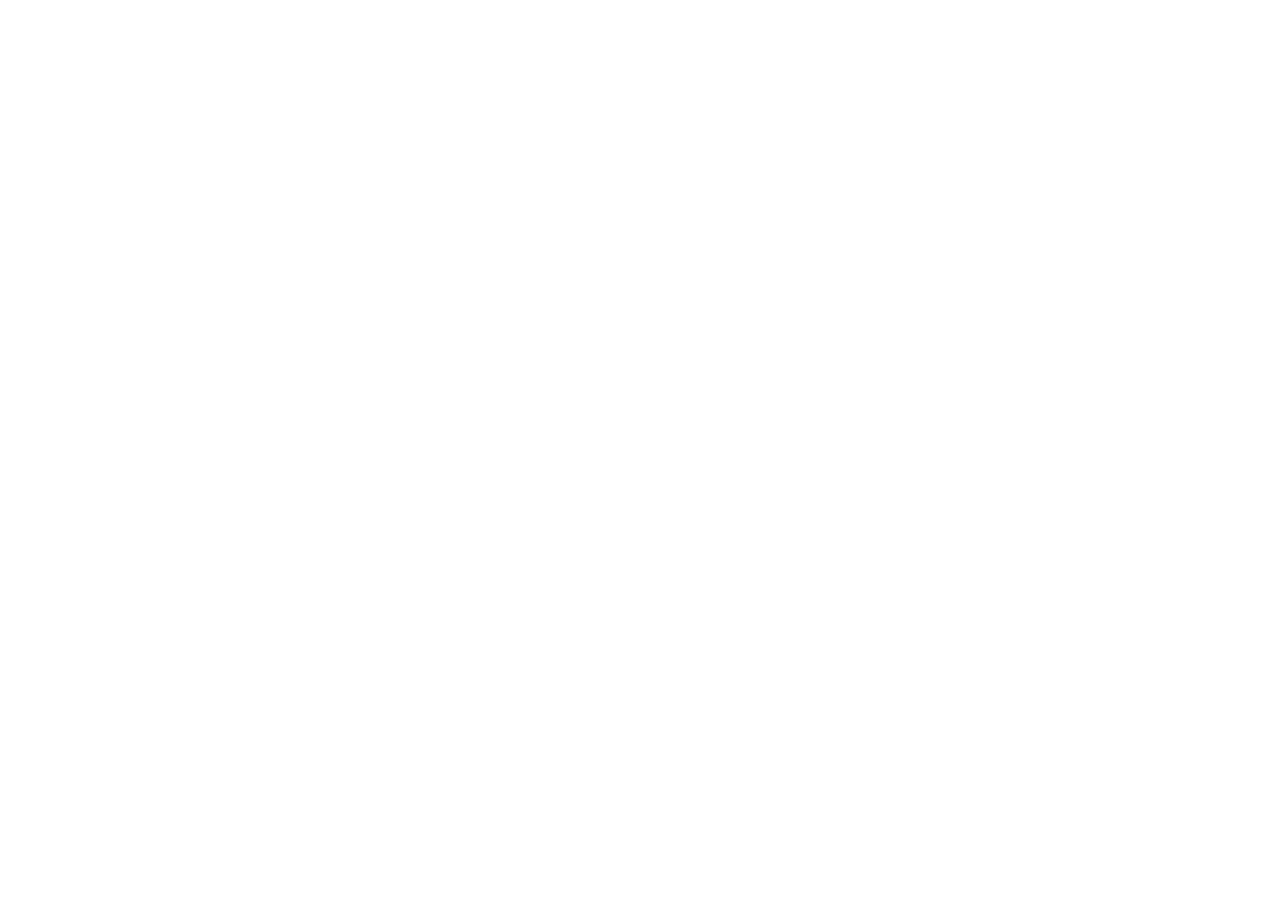
==== index.html @ 5363b154 "first(yusuf)" ====
<!DOCTYPE html>
<html lang="en">
<head>
    <meta charset="UTF-8">
    <title>Kartun TV</title>
    <link href="https://stackpath.bootstrapcdn.com/bootstrap/4.3.1/css/bootstrap.min.css" rel="stylesheet" integrity="sha384-ggOyR0iXCbMQv3Xipma34MD+dH/1fQ784/j6cY/iJTQUOhcWr7x9JvoRxT2MZw1T" crossorigin="anonymous">
    <link href="https://stackpath.bootstrapcdn.com/font-awesome/4.7.0/css/font-awesome.min.css" rel="stylesheet" integrity="sha384-wvfXpqpZZVQGK6TAh5PVlGOfQNHSoD2xbE+QkPxCAFlNEevoEH3Sl0sibVcOQVnN" crossorigin="anonymous">
    <link rel="stylesheet" href="assets/style.css">
</head>
<body>
    <div class="navbar-main__container">
        <nav class="fixed-top navbar-main navbar-main--home">
            <div class="navbar-header"></div>
        </nav>
    </div>
</body>
</html>
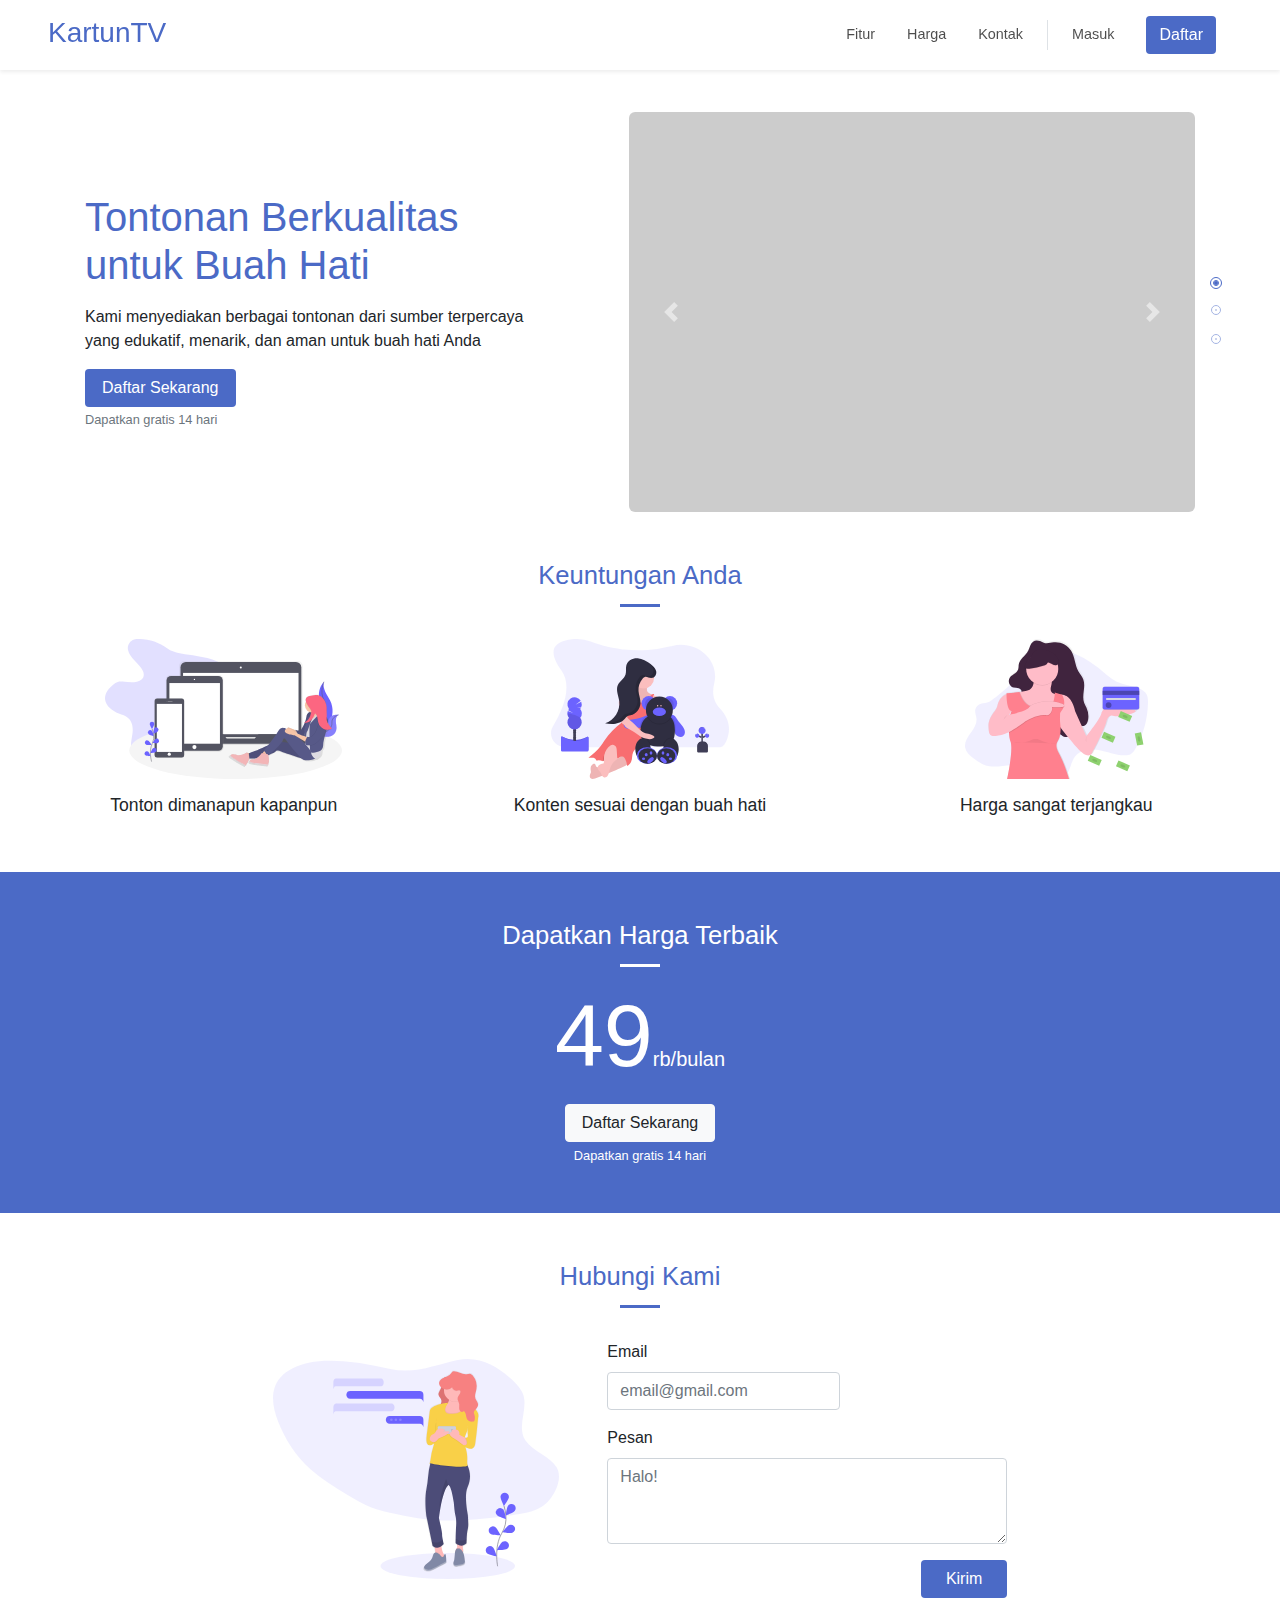
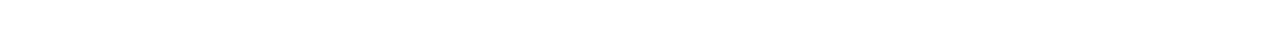
==== commit 77229934: "index page" ====
--- a/index.html
+++ b/index.html
@@ -2,16 +2,129 @@
 <html lang="en">
 <head>
     <meta charset="UTF-8">
-    <title>Kartun TV</title>
-    <link href="https://stackpath.bootstrapcdn.com/bootstrap/4.3.1/css/bootstrap.min.css" rel="stylesheet" integrity="sha384-ggOyR0iXCbMQv3Xipma34MD+dH/1fQ784/j6cY/iJTQUOhcWr7x9JvoRxT2MZw1T" crossorigin="anonymous">
-    <link href="https://stackpath.bootstrapcdn.com/font-awesome/4.7.0/css/font-awesome.min.css" rel="stylesheet" integrity="sha384-wvfXpqpZZVQGK6TAh5PVlGOfQNHSoD2xbE+QkPxCAFlNEevoEH3Sl0sibVcOQVnN" crossorigin="anonymous">
-    <link rel="stylesheet" href="assets/style.css">
+    <meta name="viewport" content="width=device-width, initial-scale=1.0">
+    <meta http-equiv="X-UA-Compatible" content="ie=edge">
+    <title>KartunTV</title>
+    <link rel="stylesheet" href="assets/css/bootstrap.min.css">
+    <link rel="stylesheet" href="assets/css/fontawesome-all.css">
+    <link rel="stylesheet" href="assets/css/style.css">
+    <link rel="stylesheet" href="assets/css/index.css">
 </head>
 <body>
-    <div class="navbar-main__container">
-        <nav class="fixed-top navbar-main navbar-main--home">
-            <div class="navbar-header"></div>
-        </nav>
+    <nav class="header shadow-sm position-fixed w-100">
+        <div class="d-flex justify-content-between align-items-center px-md-5 pl-3 pr-2">
+            <a href="./" class="title text-custom mb-1">KartunTV</a>
+            <div class="nav align-items-center d-flex">
+                <a href="#" class="link px-3 py-4 d-none d-lg-block">Fitur</a>
+                <a href="#" class="link px-3 py-4 d-none d-lg-block">Harga</a>
+                <a href="#" class="link px-3 py-4 d-none d-lg-block">Kontak</a>
+                <div class="divider border-right mx-2 d-none d-lg-block"></div>
+                <a href="login.html" class="link px-3 py-4">Masuk</a>
+                <a href="register.html" class="btn btn-custom mx-3">
+                    Daftar
+                </a>
+                <button class="btn ml-1 d-block d-lg-none border btn-nav" onclick="toggleNav()">
+                    <i class="fas fa-bars fa-lg text-custom"></i>
+                </button>
+            </div>
+        </div>
+        <div class="side-nav position-absolute border-top" id="sideNav">
+            <div class="overlay position-absolute" onclick="toggleNav()"></div>
+            <div class="content d-flex flex-column">
+                <a href="#" class="link w-100 px-4 py-3">Fitur</a>
+                <a href="#" class="link w-100 px-4 py-3">Harga</a>
+                <a href="#" class="link w-100 px-4 py-3">Kontak</a>
+            </div>
+        </div>
+    </nav>
+    <div class="opening container d-flex align-items-center">
+        <div class="title">
+            <h1 class="text-custom mb-3">Tontonan Berkualitas untuk Buah Hati</h1>
+            <p>Kami menyediakan berbagai tontonan dari sumber terpercaya yang edukatif, menarik, dan aman untuk buah hati Anda</p>
+            <a href="register.html" class="btn btn-custom px-3">Daftar Sekarang</a>
+            <br>
+            <small class="text-muted mx-auto">Dapatkan gratis 14 hari</small>
+        </div>
+        <div class="poster w-75 justify-content-end d-md-flex d-none">
+            <div id="posterCarousel" class="carousel slide" data-ride="carousel">
+                <ol class="carousel-indicators">
+                    <li data-target="#posterCarousel" data-slide-to="0" class="active"></li>
+                    <li data-target="#posterCarousel" data-slide-to="1"></li>
+                    <li data-target="#posterCarousel" data-slide-to="2"></li>
+                </ol>
+                <div class="carousel-inner">
+                    <div class="carousel-item active">
+                        <div class="item bg-img"
+                            style="background-image: url(http://cdn1.nflximg.net/images/1557/4091557.jpg)">
+                        </div>
+                    </div>
+                    <div class="carousel-item">
+                        <div class="item bg-img"
+                            style="background-image: url(https://vignette.wikia.nocookie.net/nickelodeon/images/f/f8/The_Smudges_Title_Card.jpeg/revision/latest?cb=20160808200045)">
+                        </div>
+                    </div>
+                    <div class="carousel-item">
+                        <div class="item bg-img"
+                            style="background-image: url(http://1.bp.blogspot.com/-FWt-WCGWmu8/VaMGO7BkegI/AAAAAAAAKak/z5PeUdvuT08/s1600/tom-and-jerry-facebook-cover-01.jpg)">
+                        </div>
+                    </div>
+                </div>
+                <a class="carousel-control-prev" href="#posterCarousel" role="button" data-slide="prev">
+                    <span class="carousel-control-prev-icon" aria-hidden="true"></span>
+                    <span class="sr-only">Previous</span>
+                </a>
+                <a class="carousel-control-next" href="#posterCarousel" role="button" data-slide="next">
+                    <span class="carousel-control-next-icon" aria-hidden="true"></span>
+                    <span class="sr-only">Next</span>
+                </a>
+            </div>
+        </div>
     </div>
+    <div class="feature container pt-5" id="feature">
+        <h2 class="text-custom text-center content-title">Keuntungan Anda</h2>
+        <div class="d-flex align-items-center justify-content-between mt-5 flex-column flex-md-row">
+            <div class="item d-flex flex-column align-items-center">
+                <img src="./assets/img/devices.svg" height="140px">
+                <h3 class="capt text-center mt-3">Tonton dimanapun kapanpun</h3>
+            </div>
+            <div class="item d-flex flex-column align-items-center">
+                <img src="./assets/img/child.svg" height="140px">
+                <h3 class="capt text-center mt-3">Konten sesuai dengan buah hati</h3>
+            </div>
+            <div class="item d-flex flex-column align-items-center">
+                <img src="./assets/img/cheap.svg" height="140px">
+                <h3 class="capt text-center mt-3">Harga sangat terjangkau</h3>
+            </div>
+        </div>
+    </div>
+    <div class="price container-fluid bg-custom py-5 mt-5 text-white d-flex flex-column align-items-center" id="price">
+        <h2 class="content-title text-white mb-4">Dapatkan Harga Terbaik</h2>
+        <h3 class="display-2 mt-2">49<span class="h5">rb/bulan</span></h3>
+        <a href="register.html" class="btn btn-light mt-2 mb-1 px-3">Daftar Sekarang</a>
+        <small>Dapatkan gratis 14 hari</small>
+    </div>
+    <div class="contact container pt-5 mb-5" id="contact">
+        <h2 class="text-custom content-title text-center">Hubungi Kami</h2>
+        <div class="d-flex mt-5 flex-column flex-md-row justify-content-center align-items-center">
+            <img src="assets/img/contact.svg" height="220px">
+            <div class="contact-form ml-5">
+                <div class="form-group">
+                    <label for="email">Email</label>
+                    <input type="email" class="form-control" id="email" placeholder="email@gmail.com">
+                </div>
+                <div class="form-group">
+                    <label for="message">Pesan</label>
+                    <textarea class="form-control" id="message" rows="3" placeholder="Halo!"></textarea>
+                </div>
+                <div class="d-flex justify-content-end">
+                    <button class="btn btn-custom px-4">Kirim</button>
+                </div>
+            </div>
+        </div>
+    </div>
+    <script src="assets/js/jquery-3.4.1.min.js"></script>
+    <script src="assets/js/popper.min.js"></script>
+    <script src="assets/js/bootstrap.min.js"></script>
+    <script src="assets/js/script.js"></script>
 </body>
 </html>--- a/assets/css/style.css
+++ b/assets/css/style.css
@@ -0,0 +1,263 @@
+:root {
+    --primary-color: #4b6ac6;
+    --primary-dark-color: #3b539b;
+}
+
+.overlay {
+    position: absolute;
+    top: 0;
+    left: 0;
+    width: 100%;
+    height: 100%;
+    background-color: rgba(0, 0, 0, .4);
+}
+
+.hover-underline:hover {
+    text-decoration: underline;
+}
+
+.cursor-pointer {
+    cursor: pointer;
+}
+
+.text-custom {
+    color: var(--primary-color);
+}
+
+.btn-custom {
+    background-color: var(--primary-color);
+    color: white;
+}
+
+.btn-custom:hover {
+    background-color: var(--primary-dark-color);
+    color: white;
+}
+
+.bg-custom {
+    background-color: var(--primary-color);
+}
+
+.bg-img {
+    background-size: cover;
+    background-position: center;
+    background-color: rgba(0,0,0,.2);
+}
+
+.star {
+    font-size: .6rem;
+    color:	rgb(212,175,55);
+}
+
+.star-lg {
+    font-size: .8rem;
+    color:	rgb(212,175,55);
+}
+
+.header {
+    background-color: white;
+    z-index: 98;
+}
+
+.header .title {
+    font-size: 1.75rem;
+    font-weight: 500;
+}
+
+.header .title:hover {
+    text-decoration: none;
+    color: var(--primary-color);
+}
+
+.header .link {
+    font-size: .9rem;
+    color: rgba(0,0,0,.7);
+    cursor: pointer;
+    position: relative;
+}
+
+.header .link:hover {
+    text-decoration: none;
+    color: var(--primary-color);
+}
+
+.header .link::after {
+    content: "";
+    position: absolute;
+    bottom: 0;
+    left: 0;
+    right: 0;
+    margin: auto;
+    width: 0;
+    height: 2px;
+    background-color: var(--primary-color);
+    border-radius: 5px 5px 0 0;
+    transition: 300ms;
+}
+
+.header .link:hover::after {
+    width: 100%;
+}
+
+.header .search-input {
+    width: 200px;
+}
+
+.header .divider {
+    height: 30px;
+}
+
+.header .dropdown {
+    position: relative;
+}
+
+.header .dropdown .item {
+    position: absolute;
+    visibility: hidden;
+    opacity: 0;
+    transform: translateY(-6px);
+    border-radius: 0 0 6px 6px;
+    transition: 300ms;
+    top: 100%;
+    right: 0;
+    margin: auto;
+}
+
+.header .dropdown:hover .item {
+    visibility: visible;
+    opacity: 1;
+    transform: translateY(0);
+    background-color: white;
+}
+
+.header .dropdown-link {
+    display: block;
+    color: rgba(0,0,0,.7);
+}
+
+.header .dropdown-link:hover {
+    text-decoration: none;
+    color: var(--primary-color);
+}
+
+.header .btn-nav {
+    border-radius: 4px;
+    margin-right: 1rem;
+}
+
+.header .side-nav {
+    width: 100%;
+    height: 100vh;
+    transition: 500ms;
+    visibility: hidden;
+    opacity: 0;
+}
+
+.header .side-nav.active {
+    visibility: visible;
+    opacity: 1;
+}
+
+.header .side-nav .content {
+    background-color: white;
+    width: 70%;
+    max-width: 300px;
+    position: absolute;
+    right: -300px;
+    height: 100%;
+    transition: 500ms;
+}
+
+.header .side-nav.active .content {
+    right: 0;
+}
+
+.film .item {
+    width: 15%;
+    color: black;
+}
+
+.film .item:hover {
+    text-decoration: none;
+}
+
+.film .item .bg-img {
+    border-radius: 4px;
+    height: 200px;
+    position: relative;
+    overflow: hidden;
+    transition: box-shadow 400ms, transform 400ms;
+}
+
+.film .item:hover .bg-img {
+    box-shadow: 0 .5rem 1rem rgba(0,0,0,.15);
+    transform: translateY(-3px);
+}
+
+.film .item .bg-img .icon {
+    position: absolute;
+    right: 0;
+    padding: .2rem .8rem;
+    background-color: rgba(0, 0, 0, .6);
+    color: white;
+    border-radius: 0 0 0 4px;
+}
+
+.film .item .title {
+    font-size: 1.2rem;
+}
+
+html {
+  font-size: .8rem;
+}
+
+@media (min-width: 576px) {
+    
+}
+
+@media (min-width: 768px) {
+    html {
+        font-size: .9rem;
+    }
+}
+
+@media (min-width: 992px) {
+    html {
+        font-size: 1rem;
+    }
+
+    .header .side-nav {
+        visibility: hidden !important;
+        opacity: 0 !important;
+    }
+
+    .header .side-nav .content {
+        right: -300px !important;
+    }
+}
+
+@media (max-width: 991px) {
+    .film .item {
+        width: 30%;
+    }
+
+    .film .item .bg-img {
+        height: 240px;
+    }
+}
+
+@media (max-width: 767px) {
+    .film .item .bg-img {
+        height: 200px;
+    }
+}
+
+@media (max-width: 575px) {
+    .film .item {
+        width: 47%;
+    }
+
+    .film .item .bg-img {
+        height: 55vw;
+    }
+}
--- a/assets/css/index.css
+++ b/assets/css/index.css
@@ -0,0 +1,139 @@
+.opening {
+    padding-top: 7rem;
+}
+
+.opening .title {
+    width: 50%;
+}
+
+.opening .carousel {
+    width: 85%;
+}
+
+.opening .carousel .item {
+    width: 100%;
+    height: 400px;
+    border-radius: 6px;
+}
+
+.opening .carousel-indicators {
+    left: auto;
+    right: -1.6rem;
+    top: 0;
+    bottom: 0;
+    margin: auto 0;
+    flex-direction: column;
+    justify-content: center;
+    align-items: center;
+}
+
+.opening .carousel-indicators li {
+    width: 8px;
+    height: 8px;
+    background-color: none;
+    border: thin solid var(--primary-color);
+    border-radius: 50%;
+    margin: .6rem 0;
+    position: relative;
+    transition: 300ms;
+}
+
+.opening .carousel-indicators li.active {
+    background-color: var(--primary-color);
+    width: 4px;
+    height: 4px;
+}
+
+.opening .carousel-indicators li::after {
+    content: "";
+    position: absolute;
+    right: 0;
+    left: 0;
+    top: 0;
+    bottom: 0;
+    margin: auto;
+    width: 0;
+    height: 0;
+    transition: 300ms;
+    border-radius: 50%;
+    border: thin solid var(--primary-color);
+}
+
+.opening .carousel-indicators li.active::after {
+    width: 12px;
+    height: 12px;
+    left: -4px;
+    border: thin solid var(--primary-color);
+}
+
+.content-title {
+    position: relative;
+    font-size: 1.6rem;
+}
+
+.content-title::after {
+    content: "";
+    position: absolute;
+    bottom: -1rem;
+    left: 0;
+    right: 0;
+    margin: auto;
+    width: 40px;
+    height: 3px;
+    background-color: var(--primary-color);
+}
+
+.content-title.text-white::after {
+    background-color: white;
+}
+
+.content-title.text-left::after {
+    right: auto;
+}
+
+.feature .item {
+    width: 25%;
+}
+
+.feature .item .capt {
+    font-size: 1.1rem;
+    font-weight: normal;
+}
+
+.contact .desc {
+    width: 40%;
+}
+
+.contact-form input {
+    width: auto;
+}
+
+.contact-form textarea {
+    width: 400px;
+}
+
+@media (max-width: 991px) {
+    .opening .carousel .item {
+        height: 300px;
+    }
+}
+
+@media (max-width: 767px) {
+    .opening {
+        padding-top: 5.6rem;
+    }
+
+    .opening .title {
+        width: 100%;
+        padding-top: 3rem;
+    }
+
+    .feature .item {
+        width: 100%;
+        margin-bottom: 1rem;
+    }
+}
+
+@media (max-width: 575px) {
+
+}
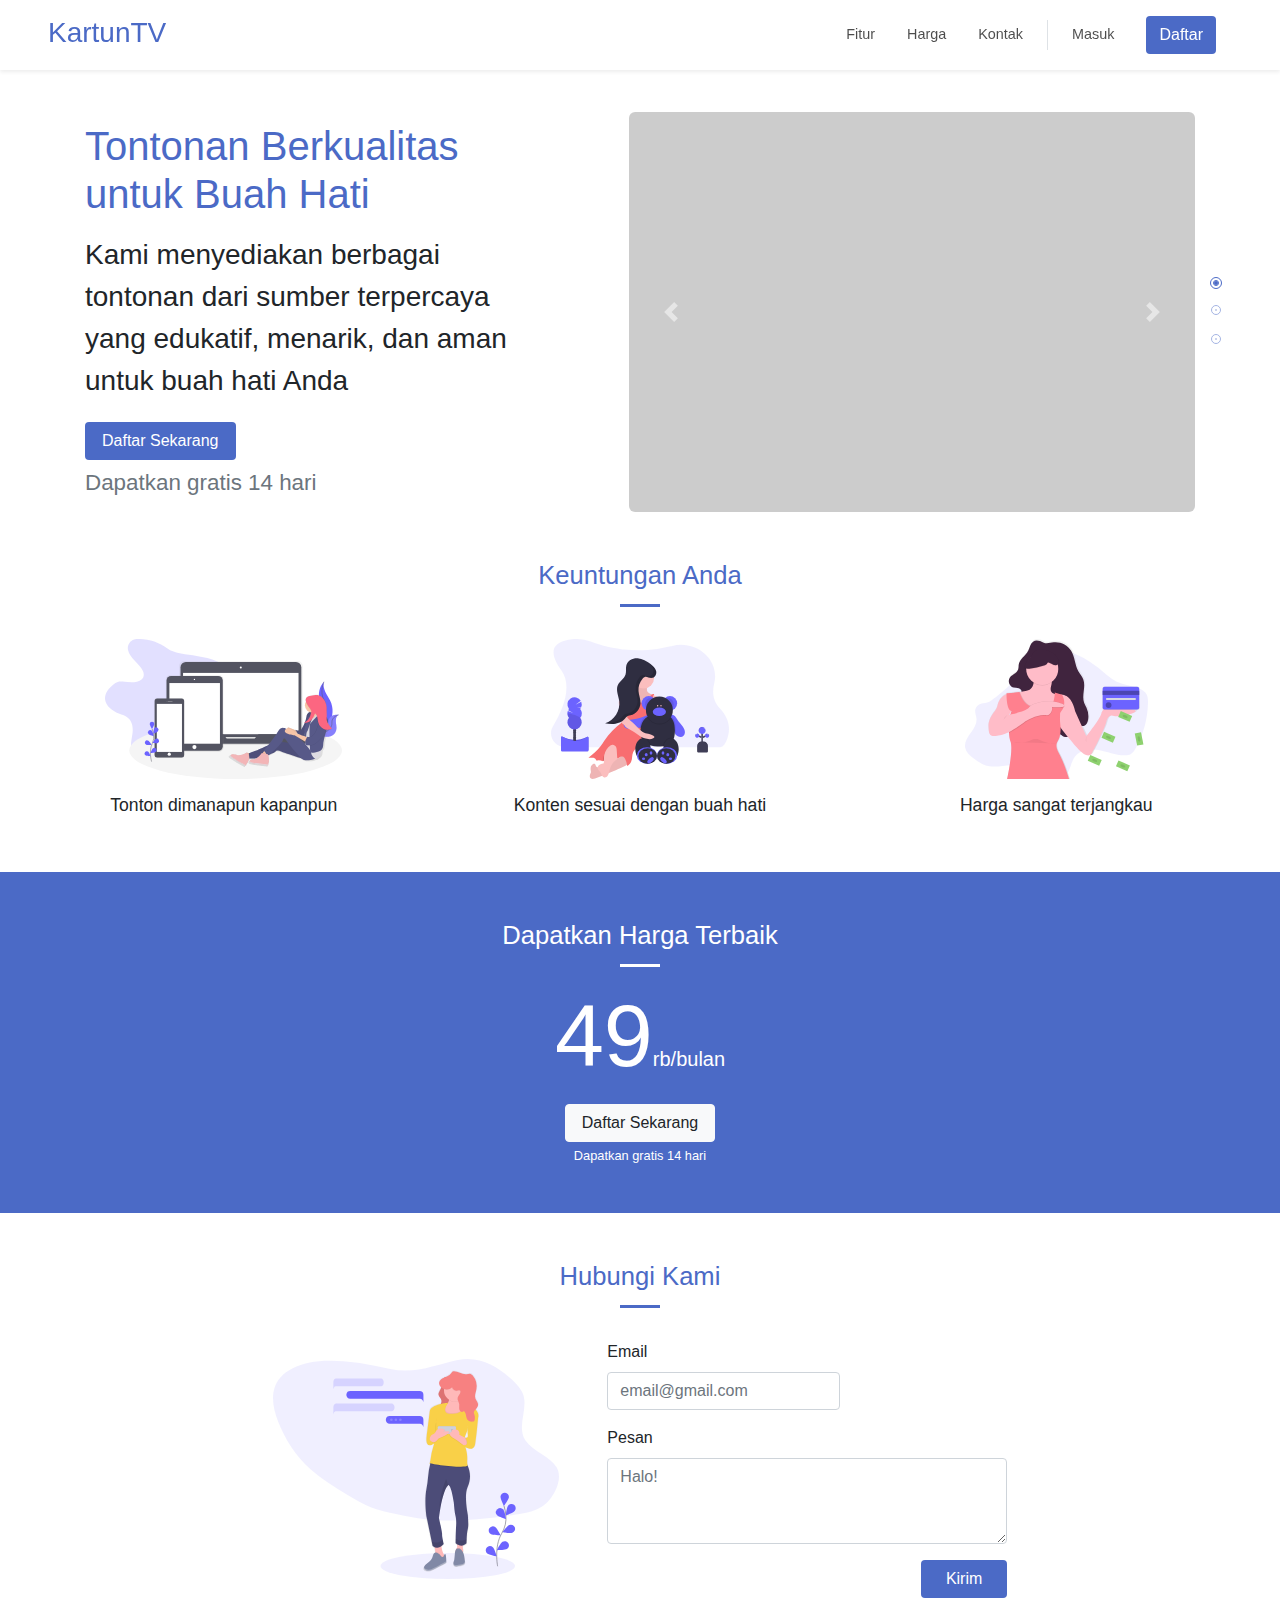
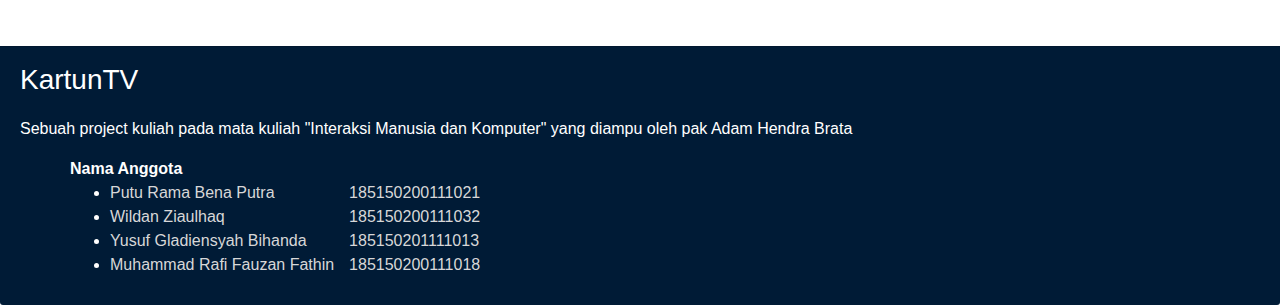
==== commit b716b512: "add footer, smooth navigation" ====
--- a/index.html
+++ b/index.html
@@ -1,5 +1,6 @@
 <!DOCTYPE html>
-<html lang="en">
+<html lang="en" id="home">
+
 <head>
     <meta charset="UTF-8">
     <meta name="viewport" content="width=device-width, initial-scale=1.0">
@@ -9,15 +10,19 @@
     <link rel="stylesheet" href="assets/css/fontawesome-all.css">
     <link rel="stylesheet" href="assets/css/style.css">
     <link rel="stylesheet" href="assets/css/index.css">
+
+
 </head>
+
 <body>
+    <!-- navigasi -->
     <nav class="header shadow-sm position-fixed w-100">
         <div class="d-flex justify-content-between align-items-center px-md-5 pl-3 pr-2">
-            <a href="./" class="title text-custom mb-1">KartunTV</a>
+            <a href="#home" class="title text-custom mb-1 page-scroll">KartunTV</a>
             <div class="nav align-items-center d-flex">
-                <a href="#" class="link px-3 py-4 d-none d-lg-block">Fitur</a>
-                <a href="#" class="link px-3 py-4 d-none d-lg-block">Harga</a>
-                <a href="#" class="link px-3 py-4 d-none d-lg-block">Kontak</a>
+                <a href="#feature" class="link px-3 py-4 d-none d-lg-block page-scroll">Fitur</a>
+                <a href="#price" class="link px-3 py-4 d-none d-lg-block page-scroll">Harga</a>
+                <a href="#contact" class="link px-3 py-4 d-none d-lg-block page-scroll">Kontak</a>
                 <div class="divider border-right mx-2 d-none d-lg-block"></div>
                 <a href="login.html" class="link px-3 py-4">Masuk</a>
                 <a href="register.html" class="btn btn-custom mx-3">
@@ -31,16 +36,19 @@
         <div class="side-nav position-absolute border-top" id="sideNav">
             <div class="overlay position-absolute" onclick="toggleNav()"></div>
             <div class="content d-flex flex-column">
-                <a href="#" class="link w-100 px-4 py-3">Fitur</a>
-                <a href="#" class="link w-100 px-4 py-3">Harga</a>
-                <a href="#" class="link w-100 px-4 py-3">Kontak</a>
+                <a href="#feature" class="link w-100 px-4 py-3">Fitur</a>
+                <a href="#price" class="link w-100 px-4 py-3">Harga</a>
+                <a href="#contact" class="link w-100 px-4 py-3">Kontak</a>
             </div>
         </div>
-    </nav>
+    </nav><!-- akhir navigasi -->
+
+
     <div class="opening container d-flex align-items-center">
         <div class="title">
             <h1 class="text-custom mb-3">Tontonan Berkualitas untuk Buah Hati</h1>
-            <p>Kami menyediakan berbagai tontonan dari sumber terpercaya yang edukatif, menarik, dan aman untuk buah hati Anda</p>
+            <p>Kami menyediakan berbagai tontonan dari sumber terpercaya yang edukatif, menarik, dan aman untuk buah
+                hati Anda</p>
             <a href="register.html" class="btn btn-custom px-3">Daftar Sekarang</a>
             <br>
             <small class="text-muted mx-auto">Dapatkan gratis 14 hari</small>
@@ -80,34 +88,40 @@
             </div>
         </div>
     </div>
+
+    <!-- feature -->
     <div class="feature container pt-5" id="feature">
         <h2 class="text-custom text-center content-title">Keuntungan Anda</h2>
         <div class="d-flex align-items-center justify-content-between mt-5 flex-column flex-md-row">
             <div class="item d-flex flex-column align-items-center">
-                <img src="./assets/img/devices.svg" height="140px">
+                <img src="./assets/img/devices.svg">
                 <h3 class="capt text-center mt-3">Tonton dimanapun kapanpun</h3>
             </div>
             <div class="item d-flex flex-column align-items-center">
-                <img src="./assets/img/child.svg" height="140px">
+                <img src="./assets/img/child.svg">
                 <h3 class="capt text-center mt-3">Konten sesuai dengan buah hati</h3>
             </div>
             <div class="item d-flex flex-column align-items-center">
-                <img src="./assets/img/cheap.svg" height="140px">
+                <img src="./assets/img/cheap.svg">
                 <h3 class="capt text-center mt-3">Harga sangat terjangkau</h3>
             </div>
         </div>
-    </div>
+    </div><!-- akhir feature -->
+
+    <!-- price -->
     <div class="price container-fluid bg-custom py-5 mt-5 text-white d-flex flex-column align-items-center" id="price">
         <h2 class="content-title text-white mb-4">Dapatkan Harga Terbaik</h2>
         <h3 class="display-2 mt-2">49<span class="h5">rb/bulan</span></h3>
         <a href="register.html" class="btn btn-light mt-2 mb-1 px-3">Daftar Sekarang</a>
         <small>Dapatkan gratis 14 hari</small>
-    </div>
+    </div><!-- akhir price -->
+
+    <!-- contact -->
     <div class="contact container pt-5 mb-5" id="contact">
         <h2 class="text-custom content-title text-center">Hubungi Kami</h2>
         <div class="d-flex mt-5 flex-column flex-md-row justify-content-center align-items-center">
-            <img src="assets/img/contact.svg" height="220px">
-            <div class="contact-form ml-5">
+            <img src="assets/img/contact.svg">
+            <div class="contact-form ml-md-5">
                 <div class="form-group">
                     <label for="email">Email</label>
                     <input type="email" class="form-control" id="email" placeholder="email@gmail.com">
@@ -121,10 +135,24 @@
                 </div>
             </div>
         </div>
-    </div>
+    </div><!-- akhir contact -->
+
+
+    <!-- footer -->
+    <div id="footer">
+
+    </div><!-- akhir footer -->
+
+    <!-- script -->
     <script src="assets/js/jquery-3.4.1.min.js"></script>
     <script src="assets/js/popper.min.js"></script>
     <script src="assets/js/bootstrap.min.js"></script>
     <script src="assets/js/script.js"></script>
+    <!-- <script>
+        $(function(){
+            $("#footer").load("footer.html")
+        })
+    </script> -->
 </body>
+
 </html>--- a/assets/css/style.css
+++ b/assets/css/style.css
@@ -59,14 +59,14 @@
     z-index: 98;
 }
 
-.header .title {
+.title {
     font-size: 1.75rem;
     font-weight: 500;
 }
 
 .header .title:hover {
     text-decoration: none;
-    color: var(--primary-color);
+    color: var(--primary-dark-color);
 }
 
 .header .link {
@@ -142,7 +142,7 @@
 
 .header .btn-nav {
     border-radius: 4px;
-    margin-right: 1rem;
+    margin-right: .6rem;
 }
 
 .header .side-nav {
@@ -211,6 +211,22 @@
   font-size: .8rem;
 }
 
+.footerStyle{
+    background-color: #001b36;
+    color: white;
+}
+
+footer a{
+    color : #d7d7d8;
+    white-space : normal;
+}
+
+
+footer a:hover{
+    text-decoration: none;
+    color: white;
+}
+
 @media (min-width: 576px) {
     
 }
@@ -244,6 +260,10 @@
     .film .item .bg-img {
         height: 240px;
     }
+
+    .header .link::after {
+        right: auto;
+    }
 }
 
 @media (max-width: 767px) {
--- a/assets/css/index.css
+++ b/assets/css/index.css
@@ -95,9 +95,17 @@
     width: 25%;
 }
 
+.feature .item img {
+    height: 140px;
+}
+
 .feature .item .capt {
     font-size: 1.1rem;
     font-weight: normal;
+}
+
+.min-height{
+    min-height: 500px;
 }
 
 .contact .desc {
@@ -111,6 +119,11 @@
 .contact-form textarea {
     width: 400px;
 }
+
+.contact img {
+    height: 220px;
+}
+
 
 @media (max-width: 991px) {
     .opening .carousel .item {
@@ -132,8 +145,28 @@
         width: 100%;
         margin-bottom: 1rem;
     }
+
+    .feature .item img {
+        height: auto;
+        width: 70%;
+    }
+
+    .contact-form {
+        width: 90%;
+        margin-top: 1rem;
+    }
+
+    .contact-form textarea {
+        width: 100%;
+    }
+
+    .contact img {
+        height: auto;
+        width: 70%;
+    }
 }
 
 @media (max-width: 575px) {
 
 }
+
